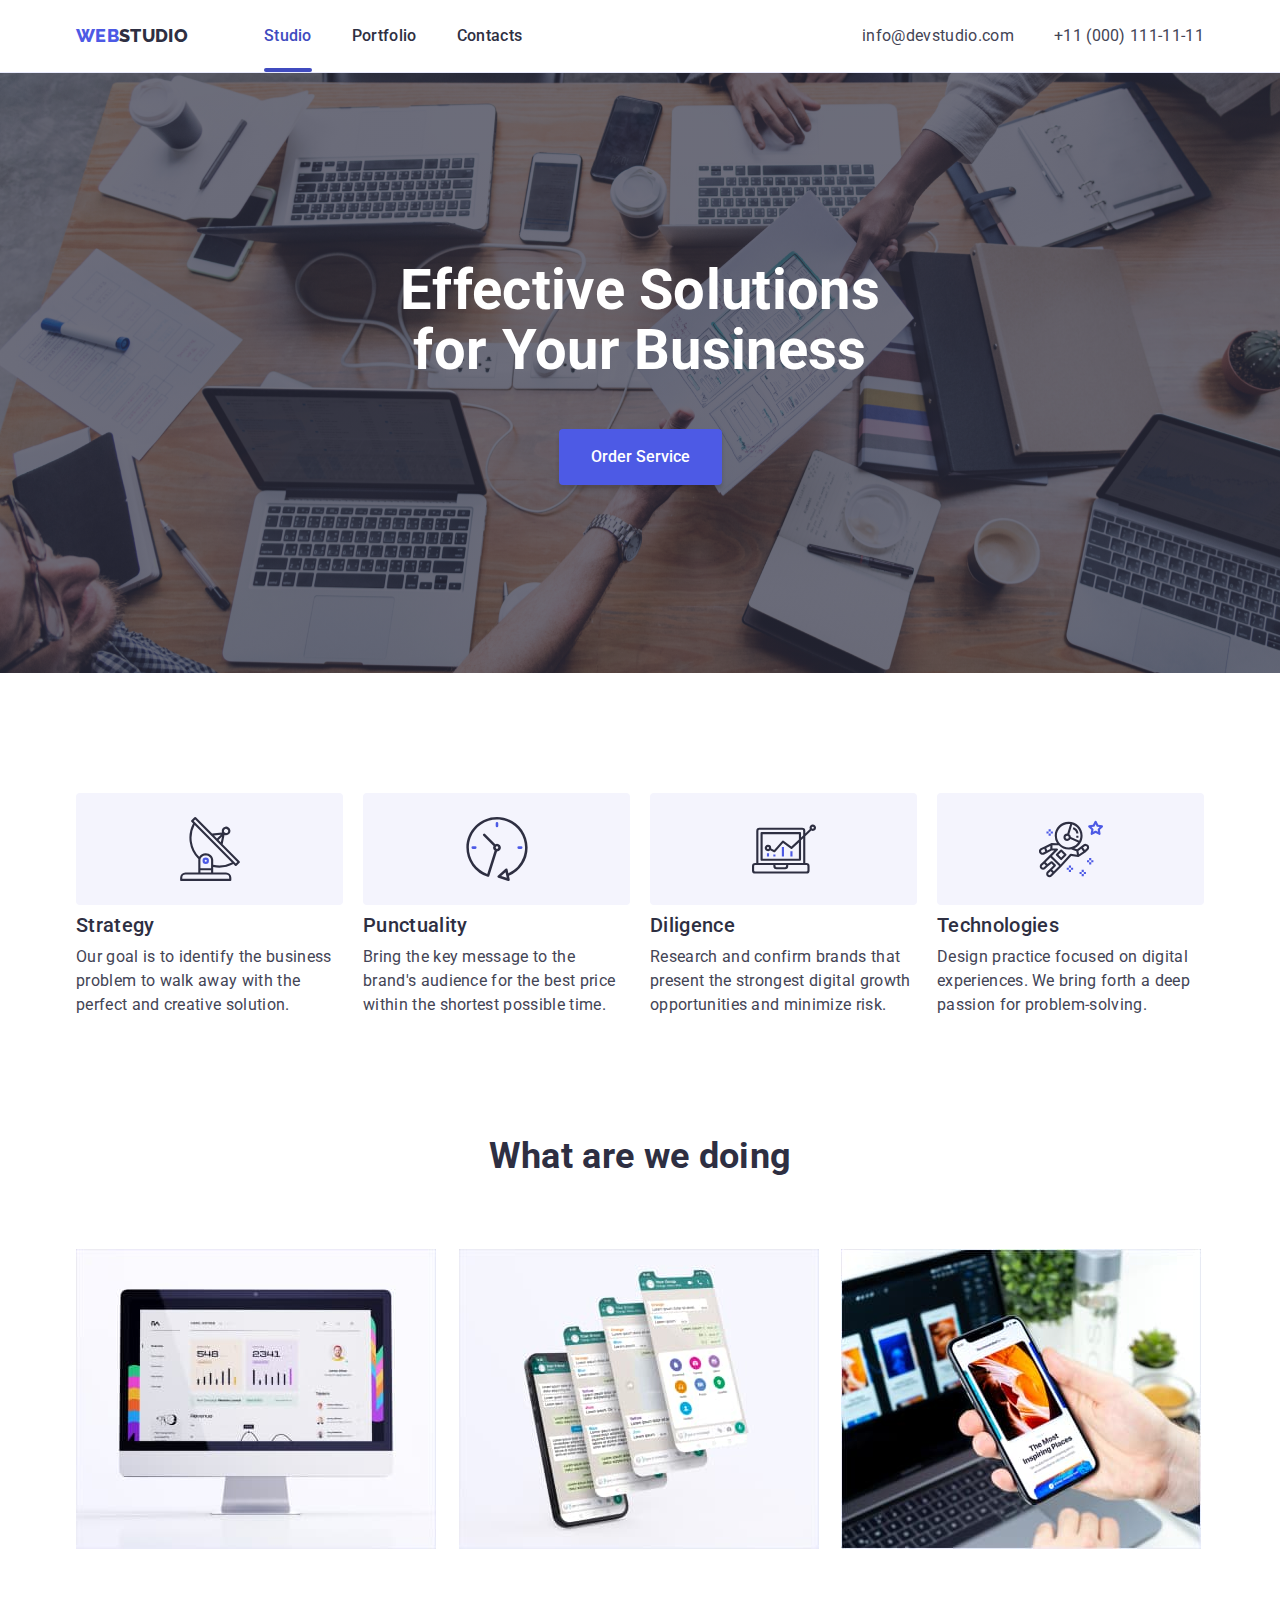
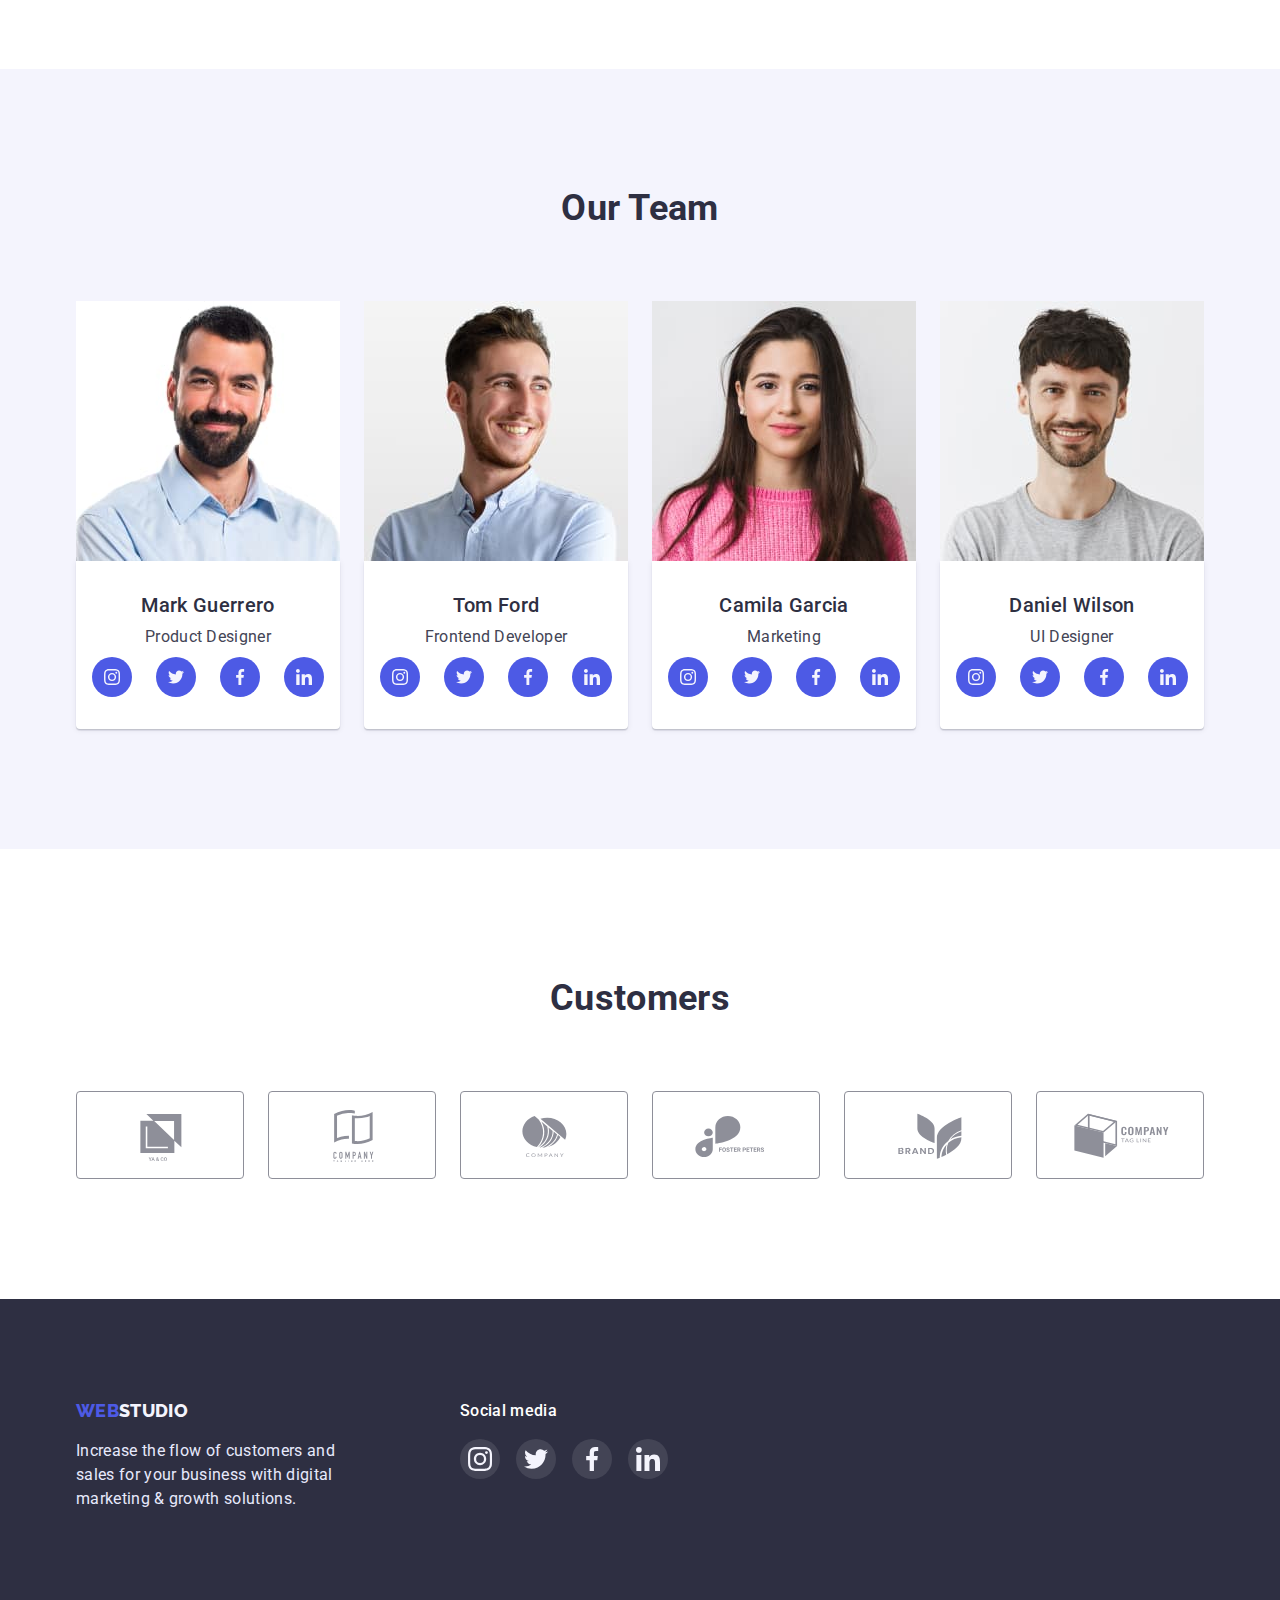
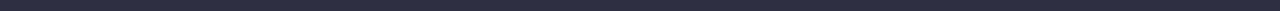
==== index.html @ a46f96de "Initial commit" ====
<!DOCTYPE html>
<html lang="en">
<head>
    <meta charset="UTF-8">
    <meta http-equiv="X-UA-Compatible" content="IE=edge">
    <meta name="viewport" content="width=device-width, initial-scale=1.0">
    <title>WebStudio</title>
<!--Fonts-->
<link rel="preconnect" href="https://fonts.googleapis.com">
<link rel="preconnect" href="https://fonts.gstatic.com" crossorigin>
<link href="https://fonts.googleapis.com/css2?family=Raleway:wght@800&family=Roboto:wght@400;500;700&display=swap"
    rel="stylesheet">
    <link rel="stylesheet" href="https://cdn.jsdelivr.net/npm/modern-normalize@1.1.0/modern-normalize.min.css">
    <!--Custom styles-->
        <link rel="stylesheet" href="./css/styles.css" />
</head>
<body>
   <!--Heder section-->
    <header class="main-header">
        <div class="header-container container">
        <nav class="nav">
        <a class="logo link" href="./index.html">
            <span class="accent-logo">Web</span>Studio
        </a>
        <ul class="menu list">
            <li class="menu-item">
                <a class="menu-link link current" href="./index.html">Studio</a></li>
            <li class="menu-item">
                <a class="menu-link link" href="./portfolio.html">Portfolio</a></li>
            <li class="menu-item">
                <a class="menu-link link" href="">Contacts</a></li>
        </ul>
        </nav>
        <ul class="contact list">
            <li><a class="mail link" href="mailto:">info@devstudio.com</a></li>
            <li><a class="phone link" href="tel:+110001111111">+11 (000) 111-11-11</a></li>
        </ul>
        </div>
       </header>
    <main>
        <!--Hero section-->
        <section class="hero">
        <div class="container">
            <h1 class="main-title">Effective Solutions for Your Business</h1>
            <button class="btn" type="button" data-modal-open><p>Order Service</p></button>
        </section>
        </div>
        <!--About section-->
        <section class="about">
        <div class="container">
            <h2 class="visually-hidden">our differences</h2>
            <ul class="card-set about-list list">
                <li class="card-set-item text-item">
                    <div class="feature">
                        <svg area-label="antenna" class="feature-icon" width="64" height="64">
                            <use href="./images/icons.svg#icon-antenna"></use>
                        </svg>
                    </div>
                    <h3 class="caption">Strategy</h3>
                    <p class="text">Our goal is to identify the business problem to walk away with the perfect and creative solution.</p>
                </li>
                <li class="card-set-item text-item">
                    <div class="feature">
                        <svg area-label="clock" class="feature-icon" width="64" height="64">
                            <use href="./images/icons.svg#icon-clock"></use>
                        </svg>
                    </div>
                    <h3 class="caption">Punctuality</h3>
                    <p class="text">Bring the key message to the brand's audience for the best price within the shortest possible time.</p>
                </li>
                <li class="card-set-item text-item">
                    <div class="feature">
                        <svg area-label="diagram" class="feature-icon" width="64" height="64">
                            <use href="./images/icons.svg#icon-diagram"></use>
                        </svg>
                    </div>
                    <h3 class="caption">Diligence</h3>
                    <p class="text">Research and confirm brands that present the strongest digital growth opportunities and minimize risk.</p>
                </li>
                <li class="card-set-item text-item">
                    <div class="feature">
                        <svg aria-label="astronaut" class="feature-icon" width="64" height="64">
                            <use href="./images/icons.svg#icon-astronaut"></use>
                        </svg>
                    </div>
                    <h3 class="caption">Technologies</h3>
                    <p class="text">Design practice focused on digital experiences. We bring forth a deep passion for problem-solving.</p>
                </li>
            </ul>
        </div>
        </section>
        <!--What are we doing section-->
        <section class="our-projects">
        <div class="container">
            <h2 class="heading">What are we doing</h2>
            <ul class="card-set projects-list list">
                <li class="card-set-item pic-item">
                    <img class="pic"
                    src="./images/img1.jpg"
                    alt="monitor" 
                    width="360"
                    />
                </li>
                <li class="card-set-item pic-item">
                    <img class="pic"
                    src="./images/img2.jpg" 
                    alt="phone" 
                    width="360"
                    />
                </li>
                <li class="card-set-item pic-item">
                    <img class="pic"
                    src="./images/img3.jpg" 
                    alt="phone" 
                    width="360"
                    />
                </li>
            </ul>
        </div>
        </section>
        <!--Team section-->
        <section class="team">
        <div class="container">
            <h2 class="heading">Our Team</h2>
            <ul class="card-set team-list list">
                <li class="card-set-item img-item">
                <img src="./images/markguerrero.jpg" alt="man" width="264" />
                <div class="team-wrapper">
                <h3 class="caption text-center">Mark Guerrero</h3>
                <p class="text text-center-two">Product Designer</p>
                <ul class="social-list list">
                    <li class="social-list-item">
                        <a href="" class="social-list-link">
                            <svg aria-label="instagram" class="social-list-icon" widt="16" height="16">
                                <use href="./images/icons.svg#icon-instagram"></use>
                            </svg>
                        </a>
                    </li>
                    <li class="social-list-item">
                        <a href="" class="social-list-link">
                            <svg aria-label="twitter" class="social-list-icon" widt="16" height="16">
                                <use href="./images/icons.svg#icon-twitter"></use>
                            </svg>
                        </a>
                    </li>
                    <li class="social-list-item">
                        <a href="" class="social-list-link">
                            <svg aria-label="facebook" class="social-list-icon" widt="16" height="16">
                                <use href="./images/icons.svg#icon-facebook"></use>
                            </svg>
                        </a>
                    </li>
                    <li class="social-list-item">
                        <a href="" class="social-list-link">
                            <svg aria-label="linkedin" class="social-list-icon" widt="16" height="16">
                                <use href="./images/icons.svg#icon-linkedin"></use>
                            </svg>
                        </a>
                    </li>
                </ul>
            </div>
            </li>
            <li class="card-set-item img-item">
                <img src="./images/tomford.jpg" alt="man" width="264" />
                <div class="team-wrapper">
                <h3 class="caption text-center">Tom Ford</h3>
                <p class="text text-center-two">Frontend Developer</p>
            <ul class="social-list list">
                <li class="social-list-item">
                    <a href="" class="social-list-link">
                        <svg class="social-list-icon" widt="16" height="16">
                            <use href="./images/icons.svg#icon-instagram"></use>
                        </svg>
                    </a>
                </li>
                <li class="social-list-item">
                    <a href="" class="social-list-link">
                        <svg class="social-list-icon" widt="16" height="16">
                            <use href="./images/icons.svg#icon-twitter"></use>
                        </svg>
                    </a>
                </li>
                <li class="social-list-item">
                    <a href="" class="social-list-link">
                        <svg class="social-list-icon" widt="16" height="16">
                            <use href="./images/icons.svg#icon-facebook"></use>
                        </svg>
                    </a>
                </li>
                <li class="social-list-item">
                    <a href="" class="social-list-link">
                        <svg class="social-list-icon" widt="16" height="16">
                            <use href="./images/icons.svg#icon-linkedin"></use>
                        </svg>
                    </a>
                </li>
            </ul>
            </div>
            </li>
            <li class="card-set-item img-item">
                <img src="./images/camilagarcia.jpg" alt="woman" width="264" />
                <div class="team-wrapper">
                <h3 class="caption text-center">Camila Garcia</h3>
                <p class="text text-center-two">Marketing</p>
            <ul class="social-list list">
                <li class="social-list-item">
                    <a href="" class="social-list-link">
                        <svg class="social-list-icon" widt="16" height="16">
                            <use href="./images/icons.svg#icon-instagram"></use>
                        </svg>
                    </a>
                </li>
                <li class="social-list-item">
                    <a href="" class="social-list-link">
                        <svg class="social-list-icon" widt="16" height="16">
                            <use href="./images/icons.svg#icon-twitter"></use>
                        </svg>
                    </a>
                </li>
                <li class="social-list-item">
                    <a href="" class="social-list-link">
                        <svg class="social-list-icon" widt="16" height="16">
                            <use href="./images/icons.svg#icon-facebook"></use>
                        </svg>
                    </a>
                </li>
                <li class="social-list-item">
                    <a href="" class="social-list-link">
                        <svg class="social-list-icon" widt="16" height="16">
                            <use href="./images/icons.svg#icon-linkedin"></use>
                        </svg>
                    </a>
                </li>
            </ul>
            </div>
            </li>
            <li class="card-set-item img-item">
                <img src="./images/danielwilson.jpg" alt="man" width="264"/>
                <div class="team-wrapper">
                <h3 class="caption text-center">Daniel Wilson</h3>
                <p class="text text-center-two">UI Designer</p>
            <ul class="social-list list">
                <li class="social-list-item">
                    <a href="" class="social-list-link">
                        <svg class="social-list-icon" widt="16" height="16">
                            <use href="./images/icons.svg#icon-instagram"></use>
                        </svg>
                    </a>
                </li>
                <li class="social-list-item">
                    <a href="" class="social-list-link">
                        <svg class="social-list-icon" widt="16" height="16">
                            <use href="./images/icons.svg#icon-twitter"></use>
                        </svg>
                    </a>
                </li>
                <li class="social-list-item">
                    <a href="" class="social-list-link">
                        <svg class="social-list-icon" widt="16" height="16">
                            <use href="./images/icons.svg#icon-facebook"></use>
                        </svg>
                    </a>
                </li>
                <li class="social-list-item">
                    <a href="" class="social-list-link">
                        <svg class="social-list-icon" widt="16" height="16">
                            <use href="./images/icons.svg#icon-linkedin"></use>
                        </svg>
                    </a>
                </li>
            </ul>
            </div>
            </li>
            </ul>
        </div>
        </section>
    <section class="customers">
        <div class="container">
      <h2 class="heading customers-heading">Customers</h2>
      <ul class="customers-list list">
        <li class="customers-list-item">
            <a href="" class="customers-list-link">
                <svg class="customers-list-icon" width="104" height="56">
                    <use href="./images/icons.svg#icon-Logo"></use>
                </svg>
            </a>
        </li>
        <li class="customers-list-item">
            <a href="" class="customers-list-link">
                <svg class="customers-list-icon" width="104" height="56">
                    <use href="./images/icons.svg#icon-Logo-1"></use>
                </svg>
            </a>
        </li>
        <li class="customers-list-item">
            <a href="" class="customers-list-link">
                <svg class="customers-list-icon" width="104" height="56">
                    <use href="./images/icons.svg#icon-Logo-2"></use>
                </svg>
            </a>
        </li>
        <li class="customers-list-item">
            <a href="" class="customers-list-link">
                <svg class="customers-list-icon" width="104" height="56">
                    <use href="./images/icons.svg#icon-Logo-3"></use>
                </svg>
            </a>
        </li>
        <li class="customers-list-item">
            <a href="" class="customers-list-link">
                <svg class="customers-list-icon" width="104" height="56">
                    <use href="./images/icons.svg#icon-Logo-4"></use>
                </svg>
            </a>
        </li>
        <li class="customers-list-item">
            <a href="" class="customers-list-link">
                <svg class="customers-list-icon" width="104" height="56">
                    <use href="./images/icons.svg#icon-Logo-5"></use>
                </svg>
            </a>
        </li>
      </ul>
</div>
</section>
    </main>
    <!--Footer section-->
    <footer class="footer">
        <div class="footer-container container">
      <section class="text-footer">
            <a class="logo link" href="./index.html">
        <span class="accent-logo">Web</span><span class="accent-logo-two">Studio</span>
      </a>
        <p class="text light-text">Increase the flow of customers and sales for your business with digital marketing & growth solutions.</p>
        </section>
        <section class="media-footer">
        <h2 class="social-text">Social media</h2>
        <ul class="media-list list">
            <li class="media-list-item">
                <a href="" class="media-list-link">
                    <svg class="media-list-icon" widt="24" height="24">
                        <use href="./images/icons.svg#icon-instagram"></use>
                    </svg>
                </a>
            </li>
            <li class="media-list-item">
                <a href="" class="media-list-link">
                    <svg class="media-list-icon" widt="24" height="24">
                        <use href="./images/icons.svg#icon-twitter"></use>
                    </svg>
                </a>
            </li>
            <li class="media-list-item">
                <a href="" class="media-list-link">
                    <svg class="media-list-icon" widt="24" height="24">
                        <use href="./images/icons.svg#icon-facebook"></use>
                    </svg>
                </a>
            </li>
            <li class="media-list-item">
                <a href="" class="media-list-link">
                    <svg class="media-list-icon" widt="24" height="24">
                        <use href="./images/icons.svg#icon-linkedin"></use>
                    </svg>
                </a>
            </li>
        </ul>
        </section>
    </div>
    </footer>
    <div class="backdrop is-hidden" data-modal>
        <div class="modal">
            <button type="button" class="modal-close-btn" data-modal-close>
                <svg class="modal-close-btn-icon" widt="8" height="8">
                    <use href="./images/icons.svg#icon-close-modal"></use>
                </svg>
            </button>
        </div>
    </div>
    <script src="./js/modal.js"></script>
</body>
</html>
---- css/styles.css ----
:root {
    /* Font */
--main-font: Roboto, sans-serif;
--secondary-font: Raleway, sans-serif;
    /* Colors */
--primary-brand: #4D5AE5;
--pressed-state: #404BBF;
--dark: #2E2F42;
--success: #31D0AA;
--success-75: rgba(49, 208, 170, 0,75);
--success-50: rgba(49, 208, 170, 0,50);
--success-10: rgba(49, 208, 170, 0,10);
--text: #434455;
--subtle-text: #8E8F99;
--accent: #E7E9FC;
--light: #F4F4FD;
--modal-overlay: #2E2F42;
--hero-background: #2E2F42;
--background-white: #FFFFFF;
--white-text: #FFFFFF;

/* Others */
--indent: 24px;
--items: 4;
}

body {
   background-color: var(--background-white);
   color:var(--text);
   font-size: 16px;
   font-family: 'Roboto', sans-serif;
   letter-spacing: 0.02em;
}
 
/* RESET START */
h1,
h2,
h3,
h4,
h5,
h6,
p {
    margin-top: 0;
    margin-bottom: 0;
}

ul {
    margin-top: 0;
    margin-bottom: 0;
    padding-left: 0;
    list-style: none;
}

a {
    color: currentColor;
    text-decoration: none;
}

button {
    cursor: pointer;
}

img {
    display: block;
    max-width: 100%;
    height: auto;
}

.container {
    width: 1158px;
    margin-right: auto;
    margin-left: auto;
    padding-right: 15px;
    padding-left: 15px;
}

.visually-hidden {
    position: absolute;
    overflow: hidden;
    clip: rect(0 0 0 0);
    width: 1px;
    height: 1px;
    margin: -1px;
    padding: 0;
    border: 0;
    white-space: nowrap;
    clip-path: inset(100%);
}

/* RESET END */
.list {
    list-style: none;
}

.link {
    text-decoration: none;
}

/* CARD SET */
.card-set {
    display: flex;
    flex-wrap: wrap;

    gap: var(--indent);
}

.card-set-item {
    flex-basis: calc((100% - (var(--indent) * (var(--items) - 1))) / var(--items));
}
/* HEDER SECTION */

.main-header {
    border-bottom: 1px solid var(--accent);
    background-color: var(--background-white);
    box-shadow: 0px 2px 1px rgba(46, 47, 66, 0.08),
                0px 1px 1px rgba(46, 47, 66, 0.16),
                0px 1px 6px rgba(46, 47, 66, 0.08);
}

.header-container{
    display: flex;
    align-items: center;
    
}

.nav{
    display: flex;
    align-items: center;
    margin-right: auto;
}

.logo {
    height: 24px;
    margin-right: 76px;
    color: var(--dark);
    font-weight: 800;
    font-size: 18px;
    font-family: var(--secondary-font);
    line-height: 1.33;
    text-transform: uppercase;
}

.accent-logo {
    color: var(--primary-brand);
    
}

.menu {
    display: flex;
    gap: 40px;
}

.menu-link.current::after {
    content: "";
    position: absolute;
    bottom: 0;


    display: block;
    width: 100%;
    height: 4px;
    border-radius: 2px;

    background-color: var(--pressed-state);
}

.menu-link {
    position: relative;
    display: block;
    padding-top: 24px;
    padding-bottom: 24px;
    color: var(--modal-overlay);
    font-weight: 500;
    font-size: 16px;
    font-family: var(--main-font);
    line-height: 1.5;
    transition: color 250ms cubic-bezier(0.4, 0, 0.2, 1);
}

.menu-link:hover,
.menu-link:focus {
    color: var(--pressed-state);
}

.menu-item .current {
    color: var(--pressed-state);
}

.mail {
    padding-top: 20px;
    padding-bottom: 20px;
    color: var(--text);
    font-weight: 400;
    font-size: 16px;
    font-family: var(--main-font);
    line-height: 1.5;
    transition: color 250ms cubic-bezier(0.4, 0, 0.2, 1);
}

.phone {
    padding-top: 20px;
    padding-bottom: 20px;
    color: var(--text);
    font-weight: 400;
    font-size: 16px;
    font-family: var(--main-font);
    line-height: 1.5;
}

.mail:hover,
.mail:focus {
    color: var(--pressed-state);
}

.contact {
    display: flex;
    gap: 40px;   
}

/* HERO SECTION */

.hero {
    max-width: 1440px;
    margin-right: auto;
    margin-left: auto;
    padding-top: 188px;
    padding-bottom: 188px;
    background-color: var(--hero-background);
    background-image: linear-gradient(rgba(46, 47, 66, 0.7),rgba(46, 47, 66, 0.7)), url(../images/bacimg.jpg);
    background-size: cover;
}

.main-title {
    display: block;
    /* background: var(--modal-overlay); */
    width: 494px;
    margin: auto;
    margin-bottom: 48px;
    color: var(--white-text);
    font-weight: 700;
    font-size: 56px;
    font-family: var(--main-font);
    line-height: 1.07;
    text-align: center;
}

.btn {
    display: block;
    margin: auto;
    padding-top: 16px;
    padding-right: 32px;
    padding-bottom: 16px;
    padding-left: 32px;
    border: 0;
    border-radius: 4px;
    background-color: var(--primary-brand);
    color: var(--white-text);
    box-shadow: 0px 4px 4px rgba(0, 0, 0, 0.15);
    font-weight: 500;
    font-size: 16px;
    font-family: var(--main-font);
    line-height: 1.5;
    transition: color 250ms cubic-bezier(0.4, 0, 0.2, 1), background-color 250ms cubic-bezier(0.4, 0, 0.2, 1);
}

.btn:hover,
.btn:focus {
    background-color: var(--pressed-state);
    color: var(--white-text);
}

/* ABOUT SECTION */

.about {
    padding-top: 120px;
    padding-bottom: 120px;
}

.about-list {
--items: 4;
--indent: 20px;
}

.feature {
    display: flex;
    justify-content: center;
    align-items: center;
    height: 112px;
    margin-bottom: 8px;
    border-radius: 4px;
    background-color: var(--light);
}

.caption {
    margin-bottom: 8px;
    color: var(--modal-overlay);
    font-weight: 500;
    font-size: 20px;
    font-family: var(--main-font);
    line-height: 1.2;
}

.text-item {
    width: 264px;
}

.text {
    color: var(--text);
    font-weight: 400;
    font-size: 16px;
    font-family: var(--main-font);
    line-height: 1.5;
}

/* WHAT ARE WE DOING SECTION */

.our-projects {
    padding-bottom: 120px;
}
    
.heading {
    margin-bottom: 72px;
    color: var(--modal-overlay);
    font-weight: 700;
    font-size: 36px;
    font-family: var(--main-font);
    line-height: 1.11;
    text-align: center;
}

.projects-list {
    --items: 3;
    --indent: 20px;
}

/* TEAM SECTION */

.team {
    margin-bottom: 130px;
    padding-top: 120px;
    padding-bottom: 120px;
    background: var(--light);
}

.team-list {
    --items: 4;
}

.team-wrapper {
    padding-top: 32px;
    padding-bottom: 32px;
    border-radius: 0px 0px 4px 4px;
    background: var(--background-white);
    box-shadow: 0px 1px 6px rgba(46, 47, 66, 0.08), 0px 1px 1px rgba(46, 47, 66, 0.16), 0px 2px 1px rgba(46, 47, 66, 0.08);
}

.img-item {
    width: 264px;
}

.text-center{
    text-align: center;
}

.text-center-two {
    /* padding-bottom: 3; */
    margin-bottom: 8px;
    text-align: center;
}

.social-list {
    display: flex;
    gap: 24px;
    justify-content: center;
}

.social-list-link {
    display: flex;
    justify-content: center;
    align-items: center;
    width: 40px;
    height: 40px;
    border-radius: 50%;
    background-color: var(--primary-brand);
    transition: background-color 250ms cubic-bezier(0.4, 0, 0.2, 1);
}

.social-list-link:hover,
.social-list-link:focus {
    background-color: var(--pressed-state);
}

.social-list-icon {
    fill: var(--light);
}

/* CUSTOMERS */

.customers {
    margin-bottom: 120px;
}

.customers-heading{
    margin-bottom: 72px;
}

.customers-list {
    display: flex;
    gap: 24px;
}


.customers-list-link {
    display: flex;
    gap: 24px;
    justify-content: center;
    align-items: center;
    width: 168px;
    height: 88px;
    border: 1px solid var(--subtle-text);
    border-radius: 4px;
    color: var(--subtle-text);
    transition: color 250ms cubic-bezier(0.4, 0, 0.2, 1), border 250ms cubic-bezier(0.4, 0, 0.2, 1);
    }


.customers-list-icon {
    transition: fill 250ms cubic-bezier(0.4, 0, 0.2, 1);
}

.customers-list-icon {
    fill: currentColor;
}

.customers-list-link:hover,
.customers-list-link:focus {
    border: 1px solid var(--pressed-state);
    color: var(--pressed-state);
}

/* FOOTER SECTION */

.footer-container {
    display: flex;
    gap: 120px;
}

.footer {
    padding-top: 100px;
    padding-bottom: 100px;
    background: var(--hero-background);
}

.text-footer {
    width: 264px;
}


.accent-logo-two {
    color: var(--light);
}

.light-text {
    width: 264px;
    margin-top: 16px;
    color: var(--accent);
}

.media-footer {
    width: 208px;
}

.social-text {
    margin-bottom: 16px;
    color: var(--white-text);
    font-weight: 500;
    font-size: 16px;
    font-family: var(--main-font);
    line-height: 1.5;
}

.media-list {
    display: flex;
    gap: 16px;
    justify-content: center;
}

.media-list-link {
    display: flex;
    justify-content: center;
    align-items: center;
    width: 40px;
    height: 40px;
    border-radius: 50%;
    background-color: rgba(255, 255, 255, 0.1);
    transition: background-color 250ms cubic-bezier(0.4, 0, 0.2, 1);
}

.media-list-link:hover,
.media-list-link:focus {
    background-color: var(--success);
}

.media-list-icon {
    transition: fill 250ms cubic-bezier(0.4, 0, 0.2, 1);
    }

.media-list-icon {
    fill: var(--light);
}

/* PORTFOLIO */

/* FILTERS */

.filters{
    padding-top: 96px;
    padding-bottom: 120px;
}

.btn-list {
    display: flex;
    gap: 24px;
    justify-content: center;
    margin-bottom: 72px;
}

.button {
    padding: 12px 24px;
    border: 1px solid var(--accent);
    border-radius: 4px;
    background: var(--light);
    color: var(--primary-brand);
    font-weight: 500;
    font-size: 16px;
    font-family: var(--main-font);
    line-height: 1.5;
    transition: color 250ms cubic-bezier(0.4, 0, 0.2, 1), background-color 250ms cubic-bezier(0.4, 0, 0.2, 1), box-shadow 250ms cubic-bezier(0.4, 0, 0.2, 1), border 250ms cubic-bezier(0.4, 0, 0.2, 1);
}

.button:hover,
.button:focus {
    border: var(--pressed-state);
    background-color: var(--pressed-state);
    color: var(--white-text);
    box-shadow: 0px 3px 1px rgba(0, 0, 0, 0.1),
    0px 2px 1px rgba(0, 0, 0, 0.08),
    0px 2px 2px rgba(0, 0, 0, 0.12)
}

.portfolio-list {
    --indent: 48px 24px;
    --items: 3;
}

.portfolio-link {
    display: block;
}

.portfolio-link:hover .overlay,
.portfolio-link:focus .overlay {
    transform: translate(0, 0);
}

.img-wrapper {
    position: relative;
    overflow: hidden;
}

.portfolio-link:hover,
.portfolio-link:focus {
    box-shadow: 0px 1px 6px rgba(46, 47, 66, 0.08), 0px 1px 1px rgba(46, 47, 66, 0.16), 0px 2px 1px rgba(46, 47, 66, 0.08);
    cursor: pointer;
}

.overlay {
    position: absolute;
    top: 0;
    left: 0;
    width: 100%;
    height: 100%;
    padding-top: 40px;
    padding-right: 32px;
    padding-bottom: 164px;
    padding-left: 32px;
    background-color: var(--primary-brand);
    color: var(--light);
    font-weight: 400;
    font-size: 16px;
    font-family: var(--main-font);
    line-height: 1.5;
    transition: transform 250ms cubic-bezier(0.4, 0, 0.2, 1);
    transform: translate(0, 100%);
}


.portfolio-wrapper {
    padding-top: 32px;
    padding-bottom: 32px;
    padding-left: 16px;
    border: 1px solid var(--accent);
    background: var(--background-white);
    box-shadow: 0px 1px 6px rgba(46, 47, 66, 0.08);
}

/* MODAL WINDOW */

.backdrop {
    position: fixed;
    top: 0;
    left: 0;
    z-index: 100;
    width: 100%;
    height: 100%;
    background-color: rgba(46, 47, 66, 0.4);
    transition: opacity 250ms cubic-bezier(0.4, 0, 0.2, 1), visibility 250ms cubic-bezier(0.4, 0, 0.2, 1);
}

.backdrop.is-hidden {
    opacity: 0;
    visibility: hidden;
    pointer-events: none;
}

.modal {
    position: absolute;
    top: 50%;
    left: 50%;
    width: 406px;
    height: 576px;
    border-radius: 4px;
    background-color: #FCFCFC;
    box-shadow: 0px 1px 1px rgba(0, 0, 0, 0.14), 0px 1px 3px rgba(0, 0, 0, 0.12), 0px 2px 1px rgba(0, 0, 0, 0.2);
    transform: translate(-50%, -50%);
}

.modal-close-btn {
    position: absolute;
    top: 24px;
    right: 24px;
    display: flex;
    justify-content: center;
    align-items: center;
    width: 24px;
    height: 24px;
    padding: 0;
    border: 1px solid rgba(0, 0, 0, 0.1);
    border-radius: 50%;
    background-color: #E7E9FC;
    transition: background-color 250ms cubic-bezier(0.4, 0, 0.2, 1);
}

.modal-close-btn:hover,
.modal-close-btn:focus {
   background-color: #404BBF;
}

.modal-close-btn-icon {
    transition: fill 250ms cubic-bezier(0.4, 0, 0.2, 1);
}

.modal-close-btn:hover .modal-close-btn-icon,
.modal-close-btn:focus .modal-close-btn-icon {
    fill: var(--white-text);
}
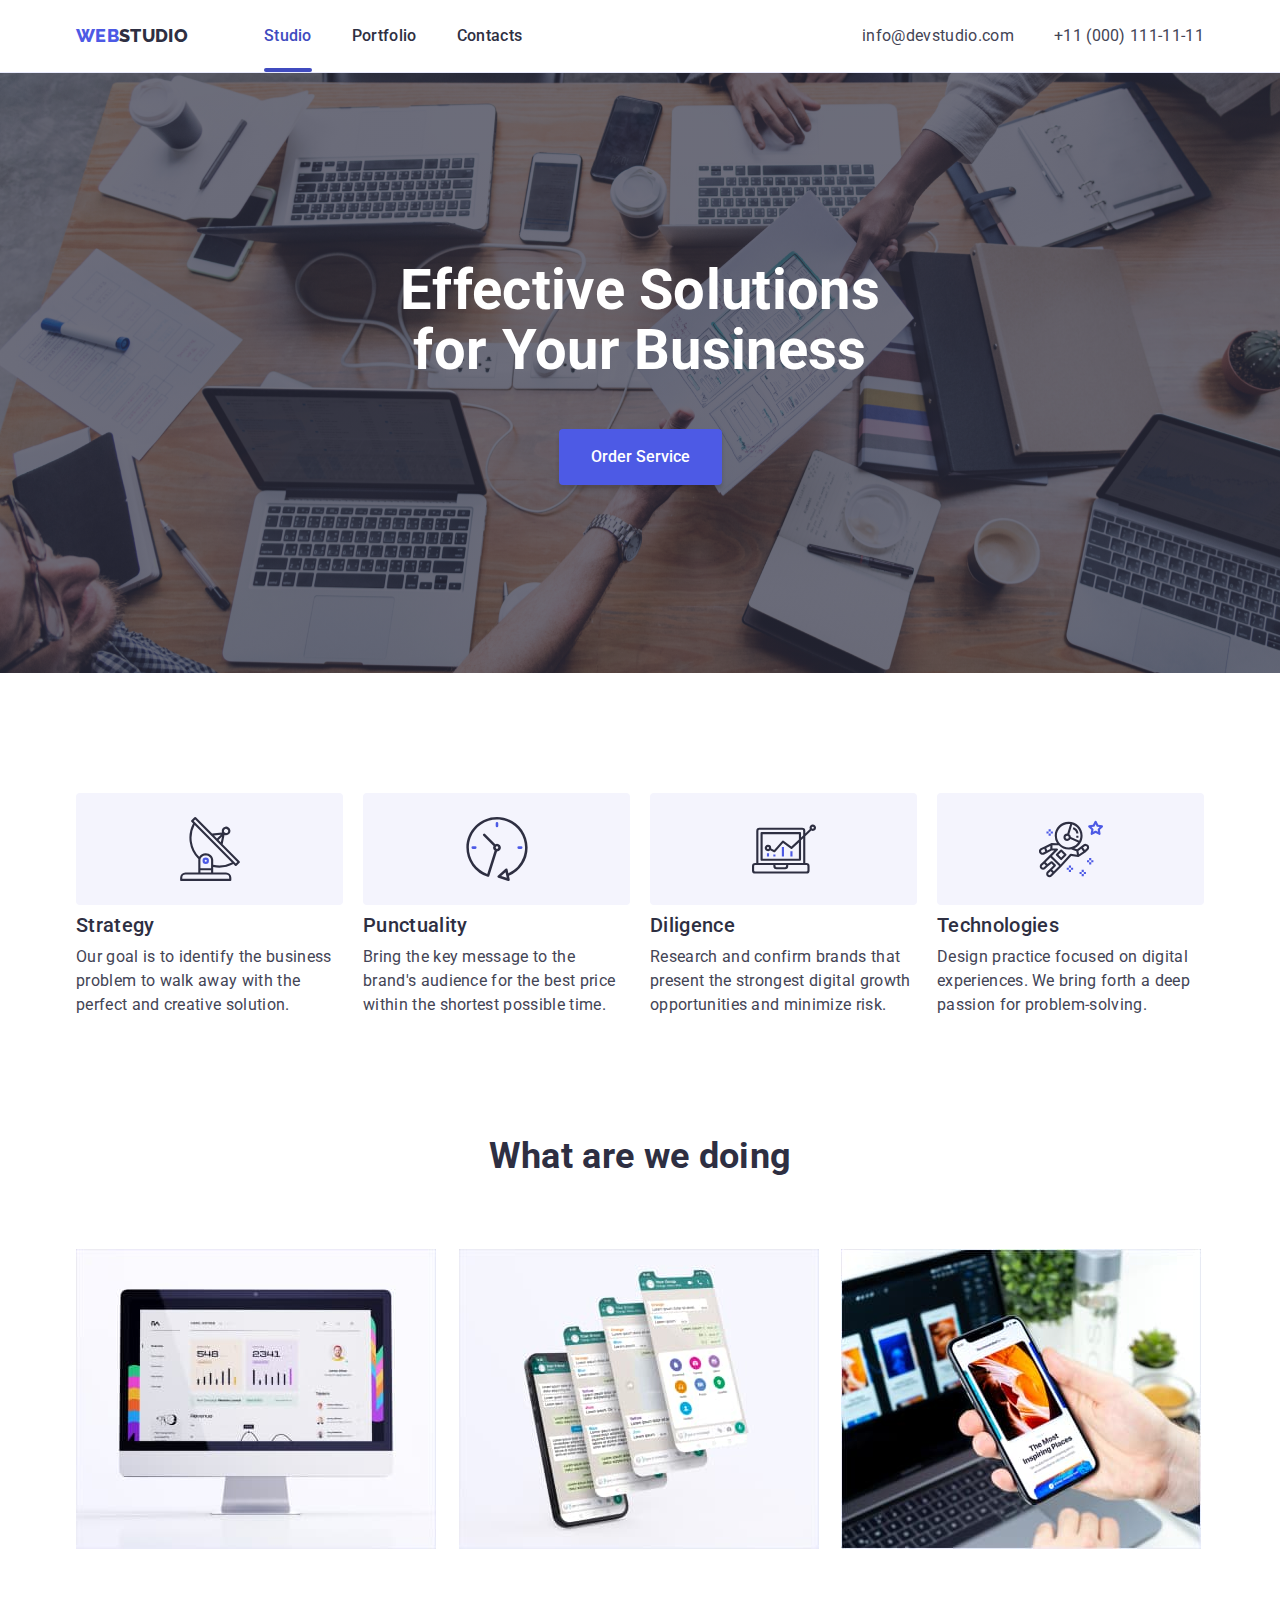
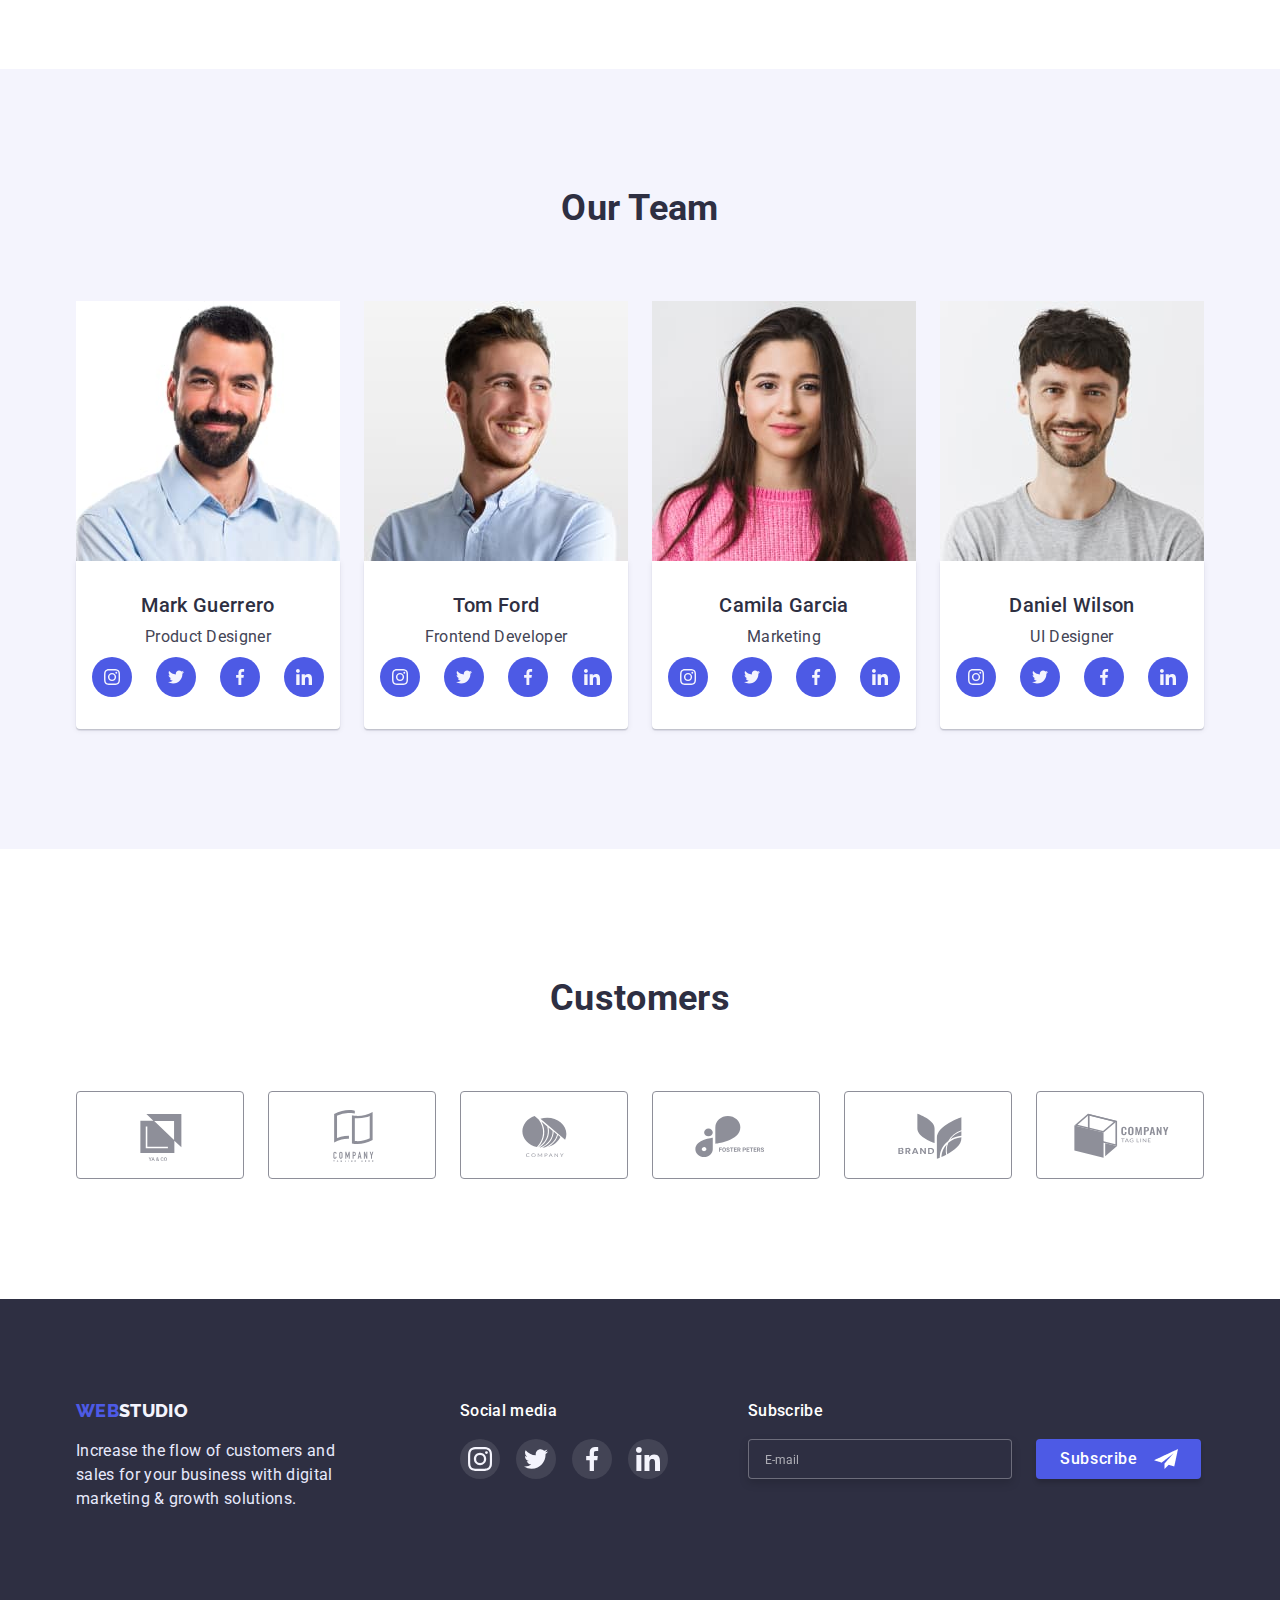
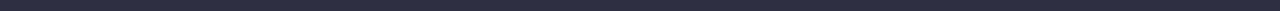
==== commit a18eacb8: "Add modal form" ====
--- a/index.html
+++ b/index.html
@@ -365,7 +365,19 @@
                 </a>
             </li>
         </ul>
-        </section>
+     </section>
+    <section>
+        <p class="modal-sub-text">Subscribe</p>
+        <form class="modal-sub">
+            <label class="modal-sub-field">
+                <input type="text" name="user_mail" class="modal-sub-input" placeholder="E-mail" />
+            </label>
+            <button type="submit" class="modal-sub-btn">
+                <p class="modal-btn-text">Subscribe</p>
+                <img class="modal-btn-icon" src="./images/btntelegram.png" widt="24" height="20"/>
+            </button>
+        </form>
+    </section>
     </div>
     </footer>
     <div class="backdrop is-hidden" data-modal>
@@ -375,6 +387,43 @@
                     <use href="./images/icons.svg#icon-close-modal"></use>
                 </svg>
             </button>
+            <p class="modal-text">Leave your contacts and we will call you back</p>
+            <form class="modal-form">
+                <label class="modal-form-field">
+                    <span class="modal-form-input-desc">Name</span>
+                    <span class="modal-form-wrapper">
+                    <input type="text" name="user_name" class="modal-form-input" required pattern="^[a-zA-Zа-яА-Я]+$" minlength="2">
+                    <svg class="modal-form-icon" widt="18" height="18">
+                        <use href="./images/icons.svg#icon-name"></use>
+                    </svg>
+                    </span>
+                </label>
+                <label class="modal-form-field">
+                    <span class="modal-form-input-desc">Phone</span>
+                    <span class="modal-form-wrapper">
+                    <input type="tel" name="user_phone" class="modal-form-input" required pattern="[0-9]{3}-[0-9]{3}-[0-9]{2}-[0-9]{2}" title="xxx-xxx-xx-xx"/>
+                    <svg class="modal-form-icon" widt="18" height="24">
+                        <use href="./images/icons.svg#icon-phone"></use>
+                    </svg>
+                    </span>
+                </label>
+                <label class="modal-form-field">
+                    <span class="modal-form-input-desc">Email</span>
+                    <span class="modal-form-wrapper">
+                    <input type="text" name="user_mail" class="modal-form-input" required pattern=""/>
+                    <svg class="modal-form-icon" widt="18" height="24">
+                        <use href="./images/icons.svg#icon-email"></use>
+                    </svg>
+                    </span>
+                </label>
+                <label class="modal-form-field">
+                    <span class="modal-form-input-desc">Comment</span>
+                    <textarea name="user_message" class="modal-form-message" placeholder="Text input"></textarea>
+                </label>
+                <input id="user-policy" type="checkbox" name="user_policy" class="modal-form-check visually-hidden"/>
+                <label for="user-policy" class="modal-form-check-desc">I accept the terms and conditions of the a&nbsp; <a href="" class="policy-href">Privacy Policy</a></label>
+                <button type="submit" class="modal-form-submit">Send</button>
+            </form>
         </div>
     </div>
     <script src="./js/modal.js"></script>
--- a/css/styles.css
+++ b/css/styles.css
@@ -442,7 +442,6 @@
 
 .footer-container {
     display: flex;
-    gap: 120px;
 }
 
 .footer {
@@ -453,6 +452,7 @@
 
 .text-footer {
     width: 264px;
+    margin-right: 120px;
 }
 
 
@@ -468,6 +468,7 @@
 
 .media-footer {
     width: 208px;
+    margin-right: 80px;
 }
 
 .social-text {
@@ -509,11 +510,88 @@
     fill: var(--light);
 }
 
+.modal-sub-text {
+    margin-bottom: 16px;
+    color: var(--white-text);
+    font-weight: 500;
+    font-size: 16px;
+    font-family: var(--main-font);
+    line-height: 1.5;
+    letter-spacing: 0.02em;
+}
+
+.modal-sub {
+    display: flex;
+
+}
+
+.modal-sub-field {
+    margin-right: 24px;
+}
+
+.modal-sub-input {
+    width: 264px;
+    height: 40px;
+    padding-left: 16px;
+    border: 1px solid rgba(255, 255, 255, 0.3);
+    border-radius: 4px;
+    background-color: #2E2F42;
+    color: #FFFFFF;
+    filter: drop-shadow(0px 4px 4px rgba(0, 0, 0, 0.15));
+    transition: border-color 250ms cubic-bezier(0.4, 0, 0.2, 1);
+}
+
+.modal-sub-input:focus {
+    border-color: var(--primary-brand);
+    outline: none;
+}
+
+
+.modal-sub-input::placeholder {
+    color: rgba(255, 255, 255, 0.6);
+    font-weight: 400;
+    font-size: 12px;
+    font-family: var(--main-font);
+    line-height: 2;
+}
+
+.modal-sub-btn {
+    display: flex;
+    min-width: 165px;
+    min-height: 40px;
+    margin: auto;
+    padding-top: 8px;
+    padding-right: 10px;
+    padding-bottom: 8px;
+    padding-left: 24px;
+    border: 0;
+    border-radius: 4px;
+    background-color: var(--primary-brand);
+    color: var(--white-text);
+    box-shadow: 0px 4px 4px rgba(0, 0, 0, 0.15);
+    font-weight: 500;
+    font-size: 16px;
+    font-family: var(--main-font);
+    line-height: 1.5;
+    letter-spacing: 0.04em;
+    transition: background-color 250ms cubic-bezier(0.4, 0, 0.2, 1), background-color 250ms cubic-bezier(0.4, 0, 0.2, 1);   
+}
+
+.modal-sub-btn:hover,
+.modal-sub-btn:focus {
+    background-color: var(--pressed-state);
+}
+
+
+.modal-btn-icon {
+    margin-left: 16px;
+}
+
 /* PORTFOLIO */
 
 /* FILTERS */
 
-.filters{
+.filters {
     padding-top: 96px;
     padding-bottom: 120px;
 }
@@ -626,8 +704,11 @@
     position: absolute;
     top: 50%;
     left: 50%;
-    width: 406px;
-    height: 576px;
+    width: 408px;
+    padding-top: 72px;
+    padding-right: 24px;
+    padding-bottom: 24px;
+    padding-left: 24px;
     border-radius: 4px;
     background-color: #FCFCFC;
     box-shadow: 0px 1px 1px rgba(0, 0, 0, 0.14), 0px 1px 3px rgba(0, 0, 0, 0.12), 0px 2px 1px rgba(0, 0, 0, 0.2);
@@ -662,4 +743,154 @@
 .modal-close-btn:hover .modal-close-btn-icon,
 .modal-close-btn:focus .modal-close-btn-icon {
     fill: var(--white-text);
+}
+ 
+.modal-text {
+    display: block;
+    margin-bottom: 16px;
+    color: var(--modal-overlay);
+    font-weight: 500;
+    font-size: 16px;
+    font-family: var(--main-font);
+    line-height: 1.5;
+    text-align: center;
+}
+
+/* MODAL FORM */
+
+.modal-form {
+    display: flex;
+    flex-direction: column;
+}
+
+.modal-form-field {
+    margin-bottom: 8px;
+}
+
+.modal-form-input-desc {
+    display: block;
+    margin-bottom: 4px;
+    color: var(--subtle-text);
+    font-weight: 400;
+    font-size: 12px;
+    font-family: var(--main-font);
+    line-height: 1.3;
+}
+
+.modal-form-wrapper {
+    position: relative;
+}
+
+.modal-form-input {
+    width: 100%;
+    height: 40px;
+    padding-left: 38px;
+    border: 1px solid rgba(33, 33, 33, 0.2);
+    border-radius: 4px;
+    transition: border-color 250ms cubic-bezier(0.4, 0, 0.2, 1);
+}
+
+.modal-form-input:focus {
+    border-color: var(--primary-brand);
+    outline: none;
+}
+
+.modal-form-icon {
+    position: absolute;
+    top: 50%;
+    left: 16px;
+    display: block;
+    width: 18px;
+    transition: fill 250ms cubic-bezier(0.4, 0, 0.2, 1);
+    transform: translate(0, -50%);
+}
+
+.modal-form-input:focus + .modal-form-icon {
+    fill: var(--primary-brand);
+}
+
+.modal-form-message {
+    width: 100%;
+    height: 120px;
+    margin-bottom: 8px;
+    padding: 8px 16px;
+    border: 1px solid rgba(33, 33, 33, 0.2);
+    border-radius: 4px;
+    resize: none;
+    transition: border-color 250ms cubic-bezier(0.4, 0, 0.2, 1);
+}
+
+.modal-form-message:focus {
+    border-color: var(--primary-brand);
+    outline: none;
+}
+
+.modal-form-message::placeholder {
+    color: rgba(117, 117, 117, 0.5);
+    font-weight: 400;
+    font-size: 12px;
+    font-family: var(--main-font);
+    line-height: 1.3;
+}
+
+.modal-form-check-desc {
+    display: flex;
+    align-items: center;
+    margin-bottom: 24px;
+    color: #757575;
+    font-weight: 400;
+    font-size: 12px;
+    font-family: var(--main-font);
+    line-height: 1.3;
+}
+
+.modal-form-check-desc::before {
+    content: "";
+    display: block;
+    width: 16px;
+    height: 16px;
+    margin-right: 8px;
+    border: 1.25px solid #2E2F42;
+    border-radius: 2px;  
+    cursor: pointer;
+    transition: background-color 250ms cubic-bezier(0.4, 0, 0.2, 1), border 250ms cubic-bezier(0.4, 0, 0.2, 1), background-image 250ms cubic-bezier(0.4, 0, 0.2, 1);   
+}
+
+.modal-form-check:checked + .modal-form-check-desc::before {
+    border: 1.25px solid var(--pressed-state);
+    background-color: var(--pressed-state);
+    background-image: url(../images/checkbox.png);
+    background-position: 2px;
+    background-repeat: no-repeat;
+}
+
+.policy-href {
+    color: var(--primary-brand);
+    text-decoration-line: underline;
+}
+
+.modal-form-submit {
+    min-width: 169px;
+    min-height: 56px;
+    margin: auto;
+    padding-top: 16px;
+    padding-right: 32px;
+    padding-bottom: 16px;
+    padding-left: 32px;
+    border: 0;
+    border-radius: 4px;
+    background-color: var(--primary-brand);
+    color: var(--white-text);
+    box-shadow: 0px 4px 4px rgba(0, 0, 0, 0.15);
+    font-weight: 500;
+    font-size: 16px;
+    font-family: var(--main-font);
+    line-height: 1.5;
+    letter-spacing: 0.04em;
+    transition: background-color 250ms cubic-bezier(0.4, 0, 0.2, 1), background-color 250ms cubic-bezier(0.4, 0, 0.2, 1);   
+}
+
+.modal-form-submit:hover,
+.modal-form-submit:focus {
+    background-color: var(--pressed-state);
 }